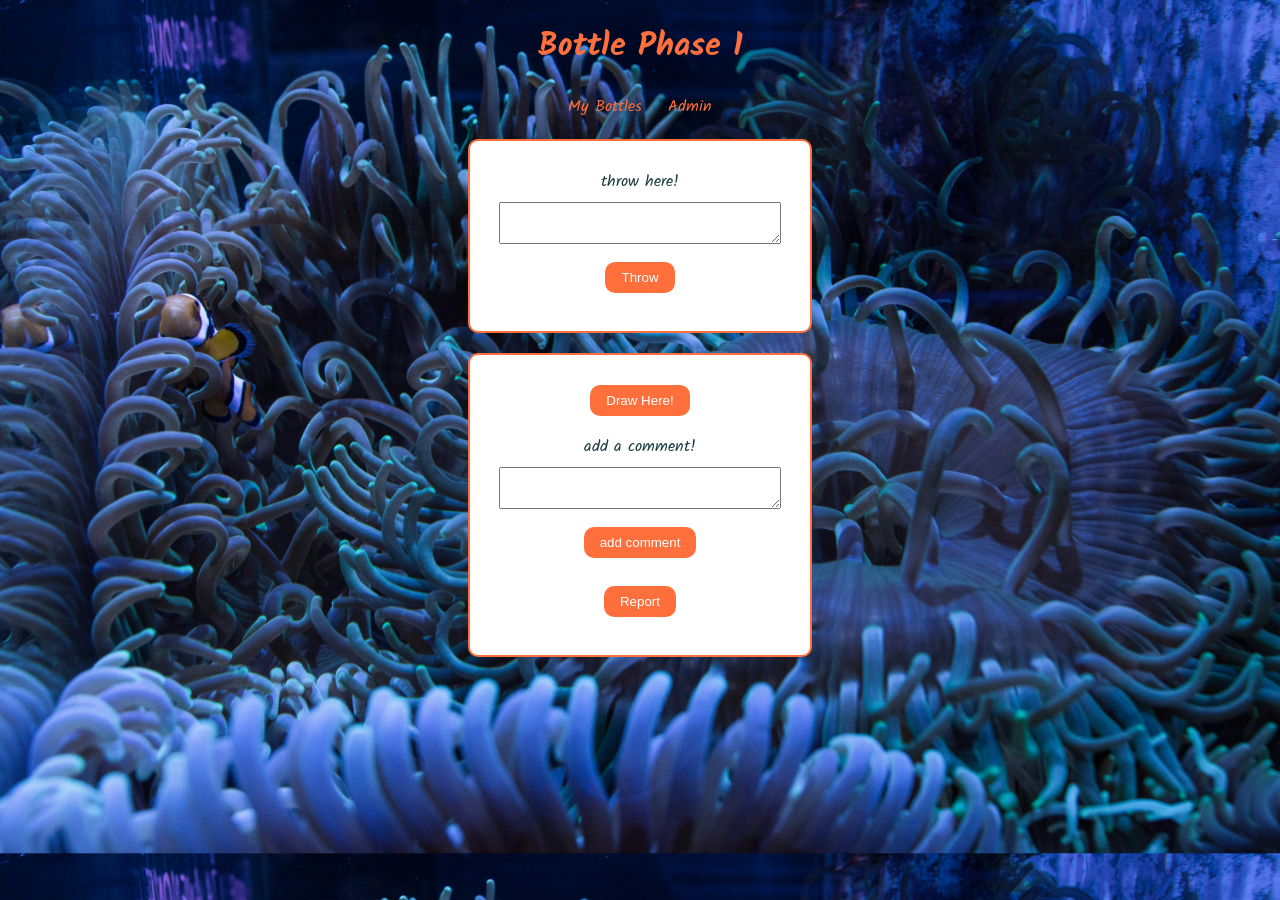
==== bottles-client/index.html @ 2f965ccd "Copy Phase 1 project as starting point for Phase 2 Extras" ====
<!DOCTYPE html>
<html>
<head>
  <link rel="stylesheet" href="assets/css/style.css">
  <link href="https://fonts.googleapis.com/css2?family=Kalam&display=swap" rel="stylesheet">
  <title>Bottle</title>
</head>
<body>
<h1>Bottle Phase 1</h1>
<nav>
  <a href="pages/mybottles.html">My Bottles</a>
  <a href="pages/admin.html">Admin</a>
</nav>
  <div class="card"> 
    <p>throw here!</p> 
    <textarea id="throwText"></textarea>
    <button onclick="throwBottle()">Throw</button>
    <p id="throwStatus"></p>
  </div>

  <div class="card">
    <button onclick="drawBottle()">Draw Here!</button>
    <p id="drawResult"></p>
    <p>add a comment!</p>
    <textarea id="markText"></textarea>
    <button onclick="markBottle()">add comment</button>
    <p id="markStatus"></p>
    <button onclick="reportBottle()">Report</button>
    <p id="reportStatus"></p>
  </div>

<script src="scripts/axios.min.js"></script>
<script src="scripts/env.js"></script>
<script src="scripts/pages/index.js"></script>
</body>
</html>
---- bottles-client/assets/css/style.css ----
body {
  background-image: url('../images/nemo.jpg');
  background-size: cover;
  color: #1a3c40;
  font-family: 'Kalam', cursive;
  text-align: center;
}

h1 {
  color: #ff6f3c;
}

nav a {
  color: #ff6f3c;
  text-decoration: none;
  margin: 10px;
}

.card {
  background-color: #ffffff;
  border: 2px solid #ff6f3c;
  border-radius: 10px;
  padding: 20px;
  margin: 20px auto;
  width: 300px;
}

textarea {
  width: 90%;
  padding: 5px;
}

input {
  padding: 5px;
}

button {
  background-color: #ff6f3c;
  color: #ffffff;
  border: none;
  border-radius: 10px;
  padding: 8px 16px;
  margin: 10px;
}

p {
  margin: 8px 0;
}
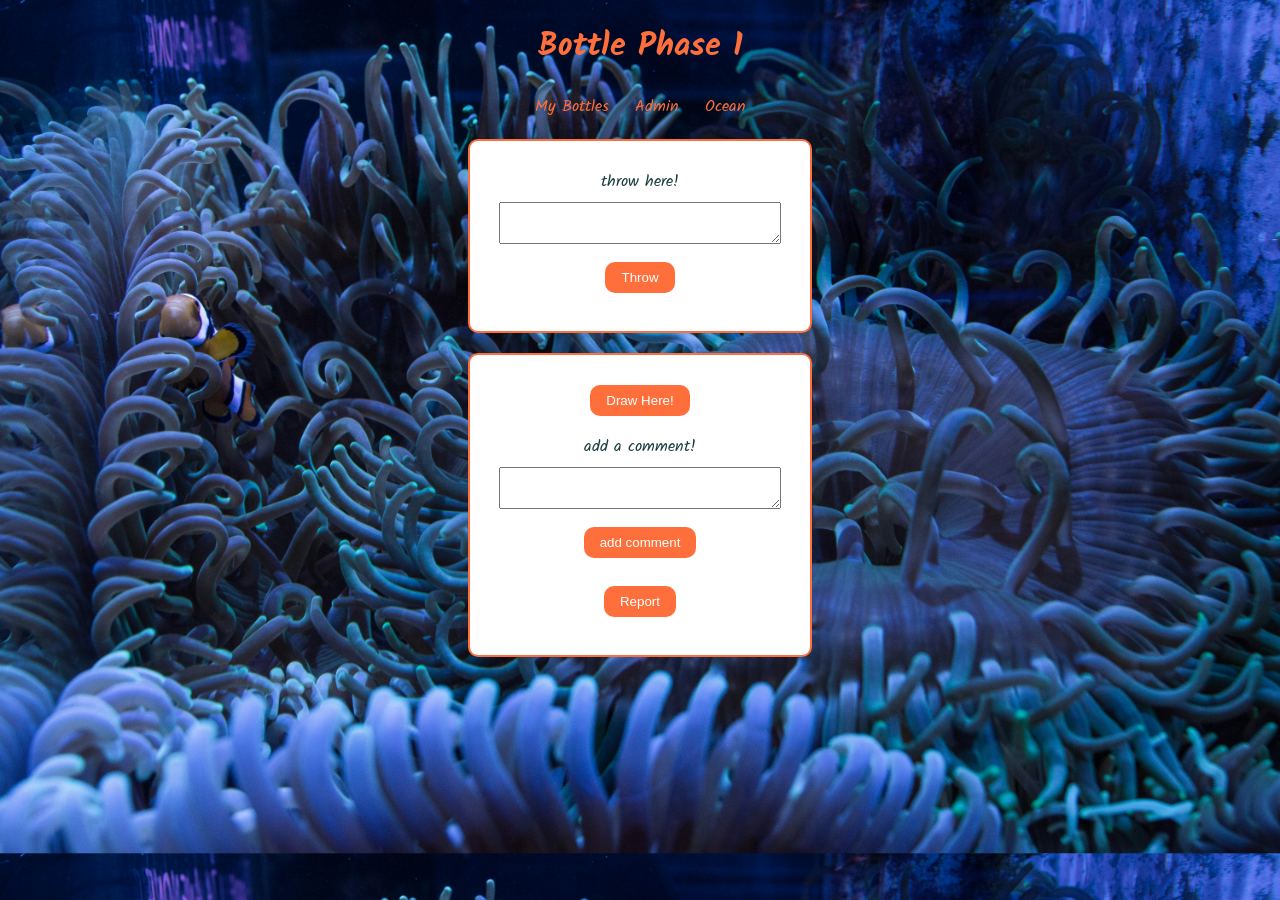
==== commit a0d654e4: "Add Ocean link to navigation" ====
--- a/bottles-client/index.html
+++ b/bottles-client/index.html
@@ -10,6 +10,8 @@
 <nav>
   <a href="pages/mybottles.html">My Bottles</a>
   <a href="pages/admin.html">Admin</a>
+  <a href="pages/ocean.html">Ocean</a>
+
 </nav>
   <div class="card"> 
     <p>throw here!</p> 
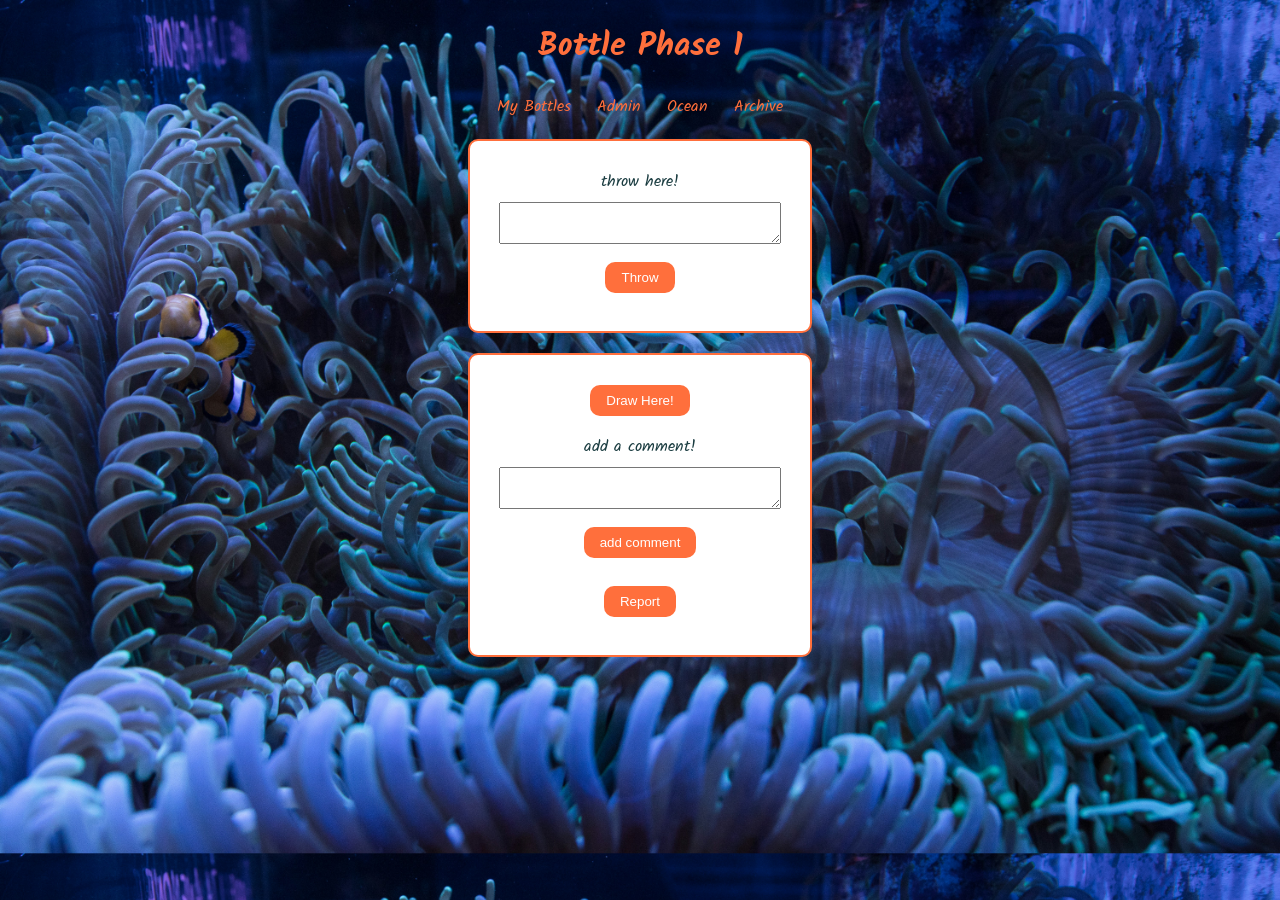
==== commit d07845ad: "Add Archive link to navigation" ====
--- a/bottles-client/index.html
+++ b/bottles-client/index.html
@@ -11,6 +11,7 @@
   <a href="pages/mybottles.html">My Bottles</a>
   <a href="pages/admin.html">Admin</a>
   <a href="pages/ocean.html">Ocean</a>
+  <a href="pages/archive.html">Archive</a>
 
 </nav>
   <div class="card"> 
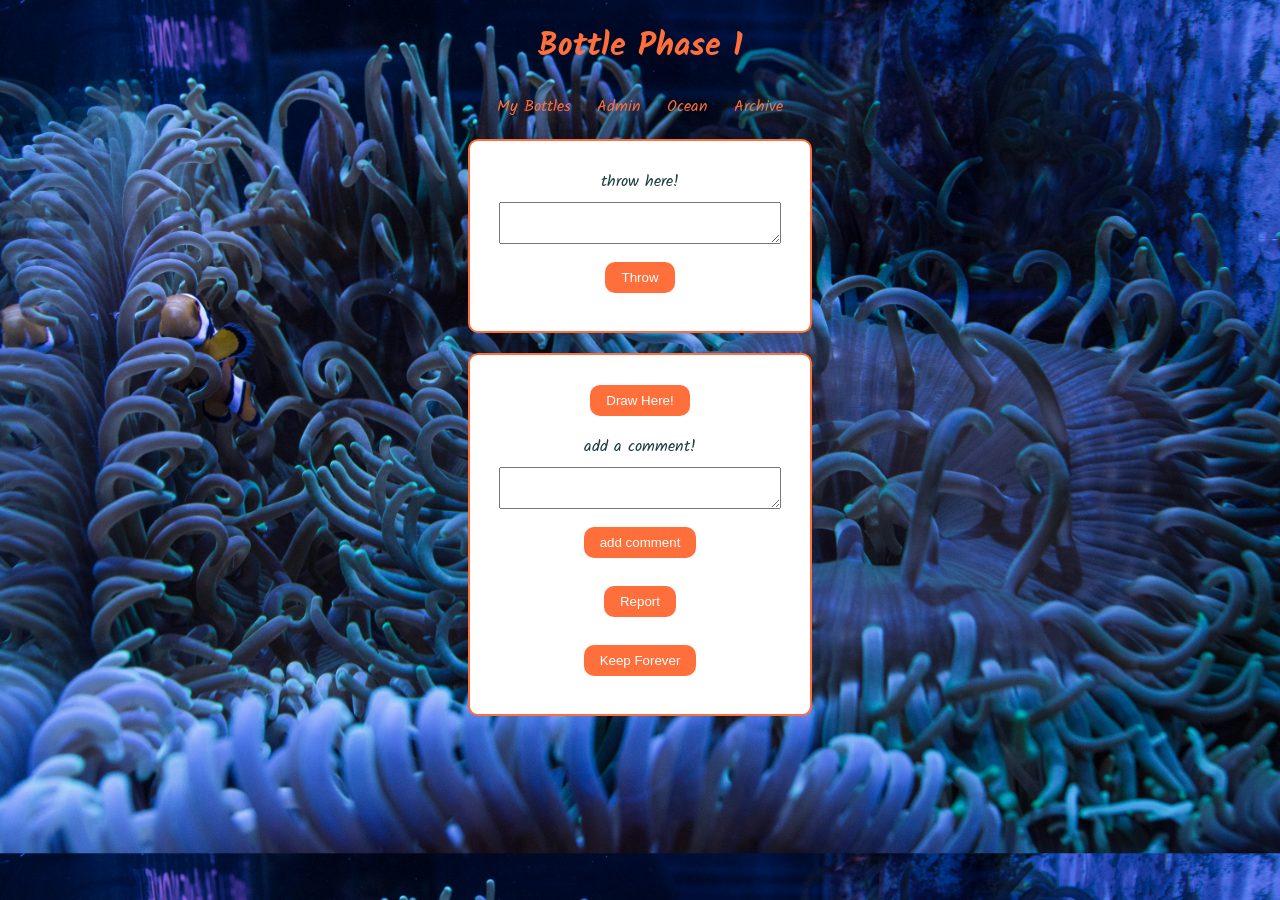
==== commit 2c97750d: "Add permanent keep feature - keeps table, keep.php, keeps.php, shelf display" ====
--- a/bottles-client/index.html
+++ b/bottles-client/index.html
@@ -12,7 +12,6 @@
   <a href="pages/admin.html">Admin</a>
   <a href="pages/ocean.html">Ocean</a>
   <a href="pages/archive.html">Archive</a>
-
 </nav>
   <div class="card"> 
     <p>throw here!</p> 
@@ -30,6 +29,8 @@
     <p id="markStatus"></p>
     <button onclick="reportBottle()">Report</button>
     <p id="reportStatus"></p>
+    <button onclick="keepBottle()">Keep Forever</button>
+    <p id="keepStatus"></p>
   </div>
 
 <script src="scripts/axios.min.js"></script>
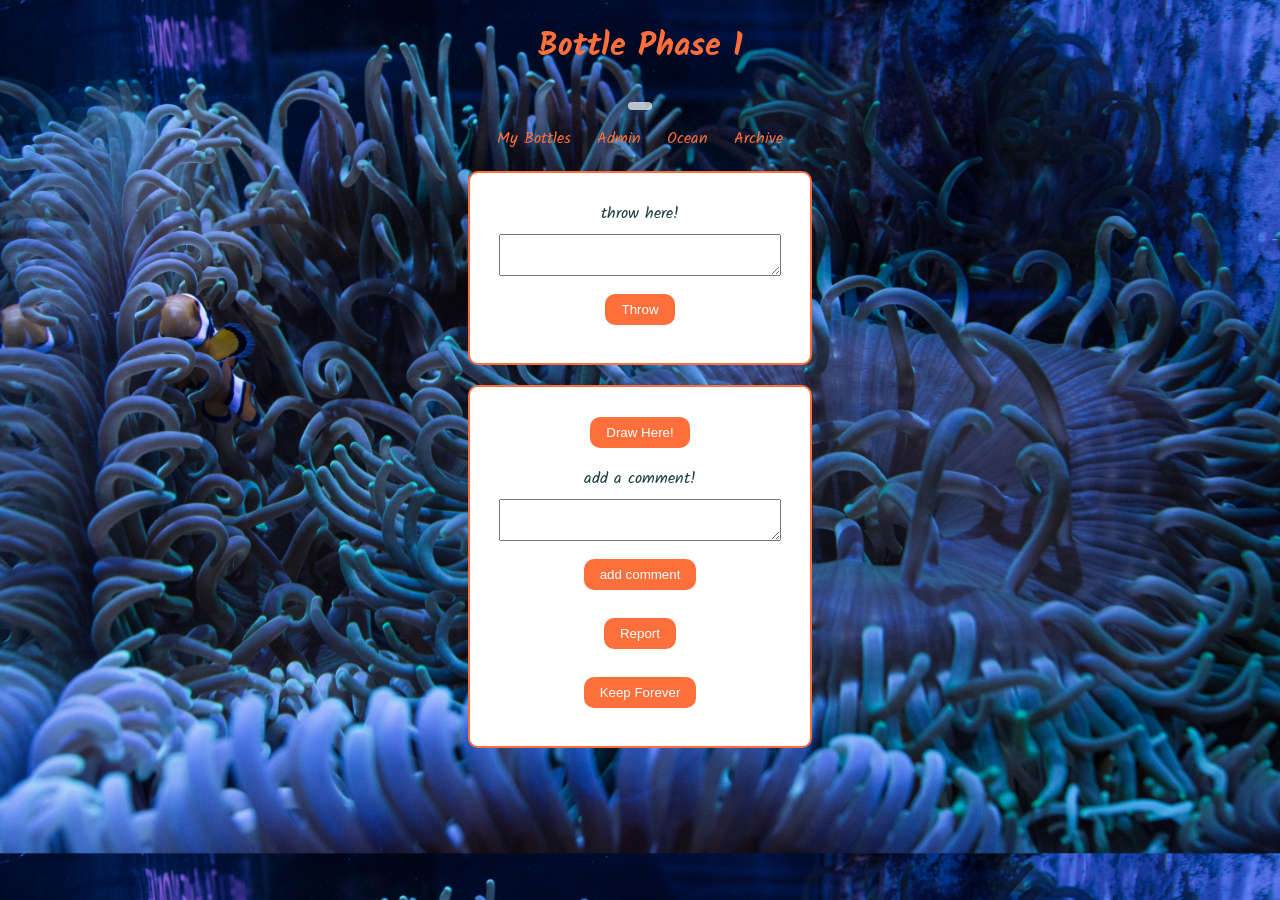
==== commit e79bb162: "Add ocean condition display element to homepage" ====
--- a/bottles-client/index.html
+++ b/bottles-client/index.html
@@ -7,6 +7,8 @@
 </head>
 <body>
 <h1>Bottle Phase 1</h1>
+<p id="oceanCondition"></p>
+
 <nav>
   <a href="pages/mybottles.html">My Bottles</a>
   <a href="pages/admin.html">Admin</a>
--- a/bottles-client/assets/css/style.css
+++ b/bottles-client/assets/css/style.css
@@ -45,4 +45,15 @@
 
 p {
   margin: 8px 0;
+}
+
+#oceanCondition {
+  background-color: rgba(255, 255, 255, 0.7);
+  display: inline-block;
+  padding: 4px 12px;
+  border-radius: 10px;
+}
+
+#drawResult {
+  transition: opacity 0.5s ease;
 }
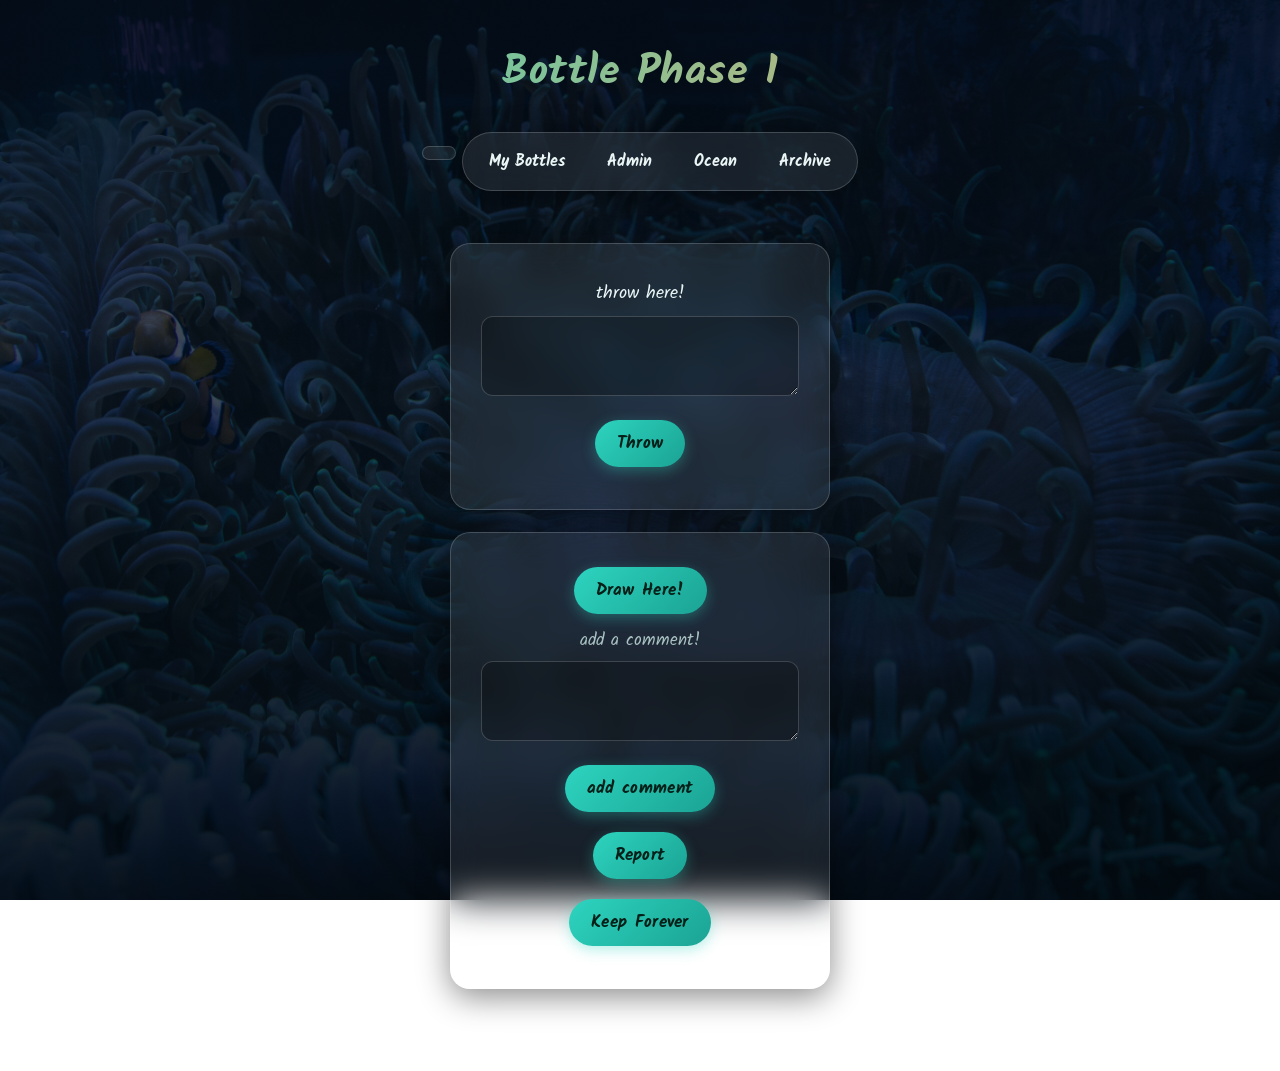
==== commit 3321203f: "Update index.html with new font links and consistent nav" ====
--- a/bottles-client/index.html
+++ b/bottles-client/index.html
@@ -2,7 +2,8 @@
 <html>
 <head>
   <link rel="stylesheet" href="assets/css/style.css">
-  <link href="https://fonts.googleapis.com/css2?family=Kalam&display=swap" rel="stylesheet">
+  <link rel="preconnect" href="https://fonts.googleapis.com">
+  <link href="https://fonts.googleapis.com/css2?family=Kalam:wght@400;700&display=swap" rel="stylesheet">
   <title>Bottle</title>
 </head>
 <body>
--- a/bottles-client/assets/css/style.css
+++ b/bottles-client/assets/css/style.css
@@ -1,59 +1,194 @@
+:root {
+  --glass-bg: rgba(255, 255, 255, 0.08);
+  --glass-border: rgba(255, 255, 255, 0.18);
+  --glass-bg-strong: rgba(255, 255, 255, 0.14);
+  --accent: #2dd4bf;
+  --accent-warm: #f5a962;
+  --text-main: #eaf6f6;
+  --text-dim: #a9c2c2;
+  --shadow-glow: 0 8px 32px rgba(0, 0, 0, 0.45);
+}
+
+* {
+  box-sizing: border-box;
+}
+
 body {
-  background-image: url('../images/nemo.jpg');
+  margin: 0;
+  min-height: 100vh;
+  font-family: 'Kalam', cursive;
+  color: var(--text-main);
+  background-image:
+    linear-gradient(180deg, rgba(4, 12, 20, 0.88) 0%, rgba(4, 16, 24, 0.72) 40%, rgba(2, 10, 16, 0.92) 100%),
+    url('../images/nemo.jpg');
   background-size: cover;
-  color: #1a3c40;
-  font-family: 'Kalam', cursive;
+  background-position: center;
+  background-attachment: fixed;
   text-align: center;
+  padding-bottom: 60px;
 }
 
 h1 {
-  color: #ff6f3c;
+  font-family: 'Kalam', cursive;
+  font-weight: 700;
+  font-size: 2.6rem;
+  letter-spacing: 0.5px;
+  background: linear-gradient(90deg, var(--accent), var(--accent-warm));
+  -webkit-background-clip: text;
+  background-clip: text;
+  color: transparent;
+  padding: 40px 0 8px;
+  margin: 0;
+}
+
+nav {
+  display: inline-flex;
+  gap: 6px;
+  margin: 18px auto 30px;
+  padding: 8px;
+  background: var(--glass-bg);
+  border: 1px solid var(--glass-border);
+  backdrop-filter: blur(16px);
+  -webkit-backdrop-filter: blur(16px);
+  border-radius: 999px;
+  box-shadow: var(--shadow-glow);
 }
 
 nav a {
-  color: #ff6f3c;
+  font-family: 'Kalam', cursive;
+  color: var(--text-main);
   text-decoration: none;
-  margin: 10px;
+  font-weight: 700;
+  font-size: 1rem;
+  padding: 8px 18px;
+  border-radius: 999px;
+  transition: background 0.25s ease, color 0.25s ease;
+}
+
+nav a:hover {
+  background: var(--accent);
+  color: #062018;
 }
 
 .card {
-  background-color: #ffffff;
-  border: 2px solid #ff6f3c;
-  border-radius: 10px;
-  padding: 20px;
-  margin: 20px auto;
-  width: 300px;
+  background: var(--glass-bg);
+  border: 1px solid var(--glass-border);
+  backdrop-filter: blur(18px);
+  -webkit-backdrop-filter: blur(18px);
+  border-radius: 20px;
+  padding: 28px 30px;
+  margin: 22px auto;
+  max-width: 380px;
+  box-shadow: var(--shadow-glow);
+  transition: transform 0.3s ease, box-shadow 0.3s ease;
 }
 
-textarea {
-  width: 90%;
-  padding: 5px;
+.card:hover {
+  transform: translateY(-3px);
+  box-shadow: 0 14px 40px rgba(0, 0, 0, 0.55);
 }
 
-input {
-  padding: 5px;
+p {
+  font-family: 'Kalam', cursive;
+  color: var(--text-dim);
+  font-size: 1.05rem;
+  line-height: 1.5;
+  margin: 8px 0;
+}
+
+.card p:first-of-type {
+  color: var(--text-main);
+  font-size: 1.15rem;
+}
+
+textarea, input[type="password"], input[type="text"] {
+  width: 100%;
+  background: rgba(0, 0, 0, 0.25);
+  color: var(--text-main);
+  border: 1px solid var(--glass-border);
+  border-radius: 12px;
+  padding: 12px;
+  font-family: 'Kalam', cursive;
+  font-size: 1.05rem;
+  resize: vertical;
+  margin-bottom: 10px;
+  outline: none;
+  transition: border-color 0.2s ease;
+}
+
+textarea:focus, input:focus {
+  border-color: var(--accent);
 }
 
 button {
-  background-color: #ff6f3c;
-  color: #ffffff;
+  background: linear-gradient(135deg, var(--accent), #1ba394);
+  color: #052018;
   border: none;
-  border-radius: 10px;
-  padding: 8px 16px;
-  margin: 10px;
+  border-radius: 999px;
+  padding: 10px 22px;
+  font-family: 'Kalam', cursive;
+  font-size: 1.05rem;
+  font-weight: 700;
+  letter-spacing: 0.3px;
+  cursor: pointer;
+  margin: 6px;
+  box-shadow: 0 4px 14px rgba(45, 212, 191, 0.35);
+  transition: transform 0.2s ease, box-shadow 0.2s ease;
 }
 
-p {
-  margin: 8px 0;
+button:hover {
+  transform: translateY(-2px);
+  box-shadow: 0 8px 20px rgba(45, 212, 191, 0.5);
+}
+
+button:active {
+  transform: translateY(0);
 }
 
 #oceanCondition {
-  background-color: rgba(255, 255, 255, 0.7);
+  font-family: 'Kalam', cursive;
   display: inline-block;
-  padding: 4px 12px;
-  border-radius: 10px;
+  background: var(--glass-bg);
+  border: 1px solid var(--glass-border);
+  backdrop-filter: blur(12px);
+  color: var(--accent-warm);
+  font-size: 1rem;
+  font-weight: 700;
+  padding: 6px 16px;
+  border-radius: 999px;
+  margin-bottom: 6px;
 }
 
 #drawResult {
   transition: opacity 0.5s ease;
+  font-family: 'Kalam', cursive;
+  font-size: 1.15rem;
+  color: var(--text-main);
+}
+
+canvas {
+  border-radius: 16px !important;
+  border: 1px solid var(--glass-border) !important;
+  box-shadow: var(--shadow-glow);
+}
+
+::-webkit-scrollbar {
+  width: 10px;
+}
+::-webkit-scrollbar-track {
+  background: rgba(0,0,0,0.2);
+}
+::-webkit-scrollbar-thumb {
+  background: var(--accent);
+  border-radius: 10px;
+}
+
+#oceanCanvas {
+  display: block;
+  width: 600px;
+  height: 600px;
+  margin: 20px auto 40px;
+  border-radius: 16px;
+  border: 1px solid var(--glass-border);
+  box-shadow: var(--shadow-glow);
 }
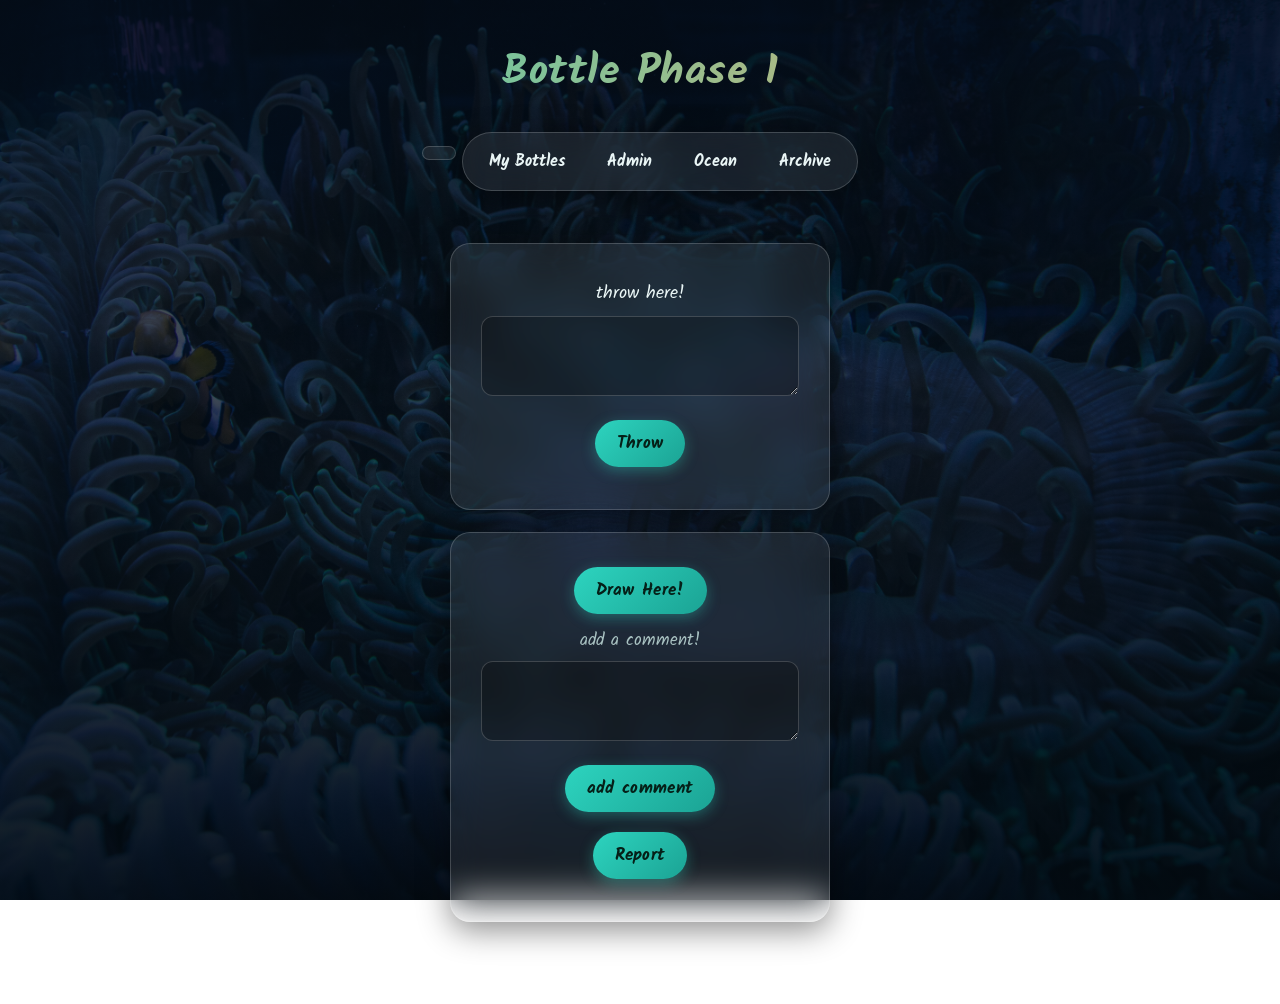
==== commit 8d316ad3: "Remove leftover Keep Forever button from draw section" ====
--- a/bottles-client/index.html
+++ b/bottles-client/index.html
@@ -32,8 +32,6 @@
     <p id="markStatus"></p>
     <button onclick="reportBottle()">Report</button>
     <p id="reportStatus"></p>
-    <button onclick="keepBottle()">Keep Forever</button>
-    <p id="keepStatus"></p>
   </div>
 
 <script src="scripts/axios.min.js"></script>
